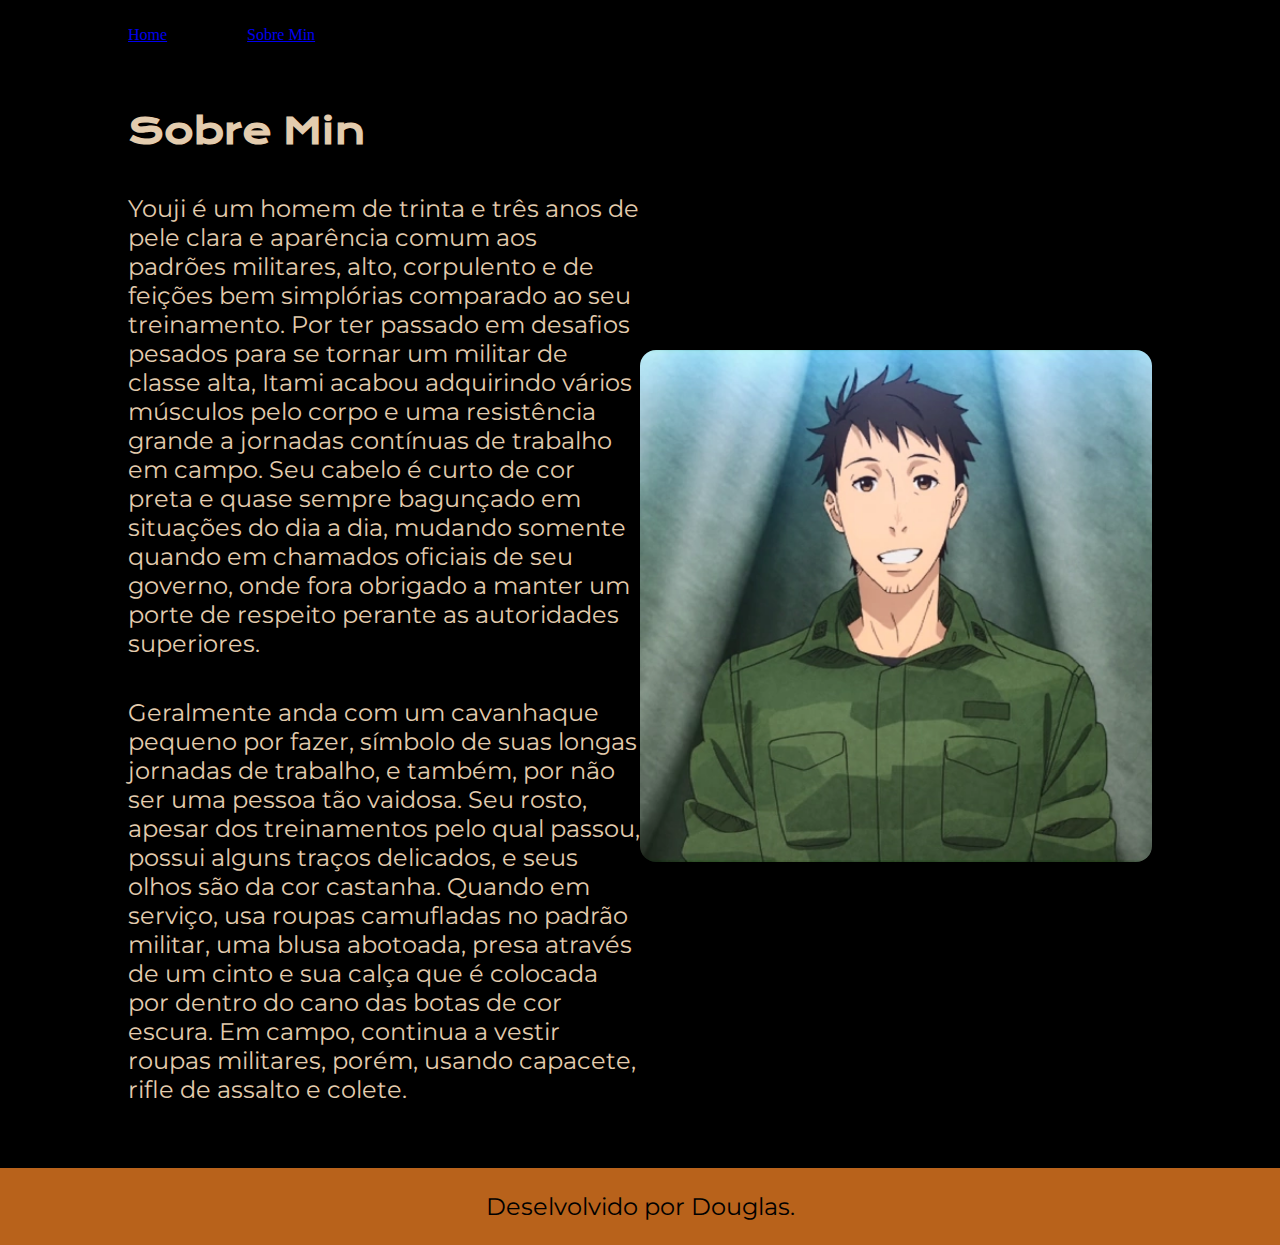
==== about.html @ 548add92 "Add files via upload" ====
<!DOCTYPE html>
<html lang="pt-br">
<head>
    <meta charset="UTF-8">
    <meta http-equiv="X-UA-Compatible" content="IE=edge">
    <meta name="viewport" content="width=device-width, initial-scale=1.0">
    <title>Sobre min</title>
    <link rel="stylesheet" href="./styles/style.css">
</head>
<body>
    <header class="cabecalho">
        <nav class="cabecalho__menu">
            <a class="cabecalho__menu__navegacao" href="index.html">Home</a>
            <a class="cabecalho__menu__navegacao" href="about.html">Sobre Min</a>
        </nav>
    </header>
    <main class="apresentacao">
        <section class="apresentacao__conteudo">
            <h1 class="apresentacao__conteudo__titulo">Sobre Min</h1>
            <p class="apresentacao__conteudo__texto">Youji é um homem de trinta e três anos de pele clara e aparência comum aos padrões militares, alto, corpulento e de feições bem simplórias comparado ao seu treinamento. Por ter passado em desafios pesados para se tornar um militar de classe alta, Itami acabou adquirindo vários músculos pelo corpo e uma resistência grande a jornadas contínuas de trabalho em campo. Seu cabelo é curto de cor preta e quase sempre bagunçado em situações do dia a dia, mudando somente quando em chamados oficiais de seu governo, onde fora obrigado a manter um porte de respeito perante as autoridades superiores.</p>
            <p class="apresentacao__conteudo__texto">Geralmente anda com um cavanhaque pequeno por fazer, símbolo de suas longas jornadas de trabalho, e também, por não ser uma pessoa tão vaidosa. Seu rosto, apesar dos treinamentos pelo qual passou, possui alguns traços delicados, e seus olhos são da cor castanha. Quando em serviço, usa roupas camufladas no padrão militar, uma blusa abotoada, presa através de um cinto e sua calça que é colocada por dentro do cano das botas de cor escura. Em campo, continua a vestir roupas militares, porém, usando capacete, rifle de assalto e colete.</p>
        </section>
        <img class="apresentacao__imagem" src="./assets/Youji png.webp" alt="Youji sorrindo">
    </main>
    <footer class="rodape">
        <p>Deselvolvido por Douglas.</p>
    </footer>
</body>
</html>
---- styles/style.css ----
@import url('https://fonts.googleapis.com/css2?family=Krona+One&family=Montserrat:wght@400;600&display=swap');    
    
    :root {
        --cor-primaria: #000000;
        --cor-secundaria: #E3CCAE;
        --cor-terciaria: #B8621B;
        --cor-houver: #262A56;

        --font-primaria: 'Krona One', sans-serif;
        --font-secundaria: 'Montserrat', sans-serif;


    }

    * {
        margin: 0;
        padding: 0;
    }
    
    body {
        box-sizing: border-box;
        background-color: var(--cor-primaria);
        color: var(--cor-secundaria);
    }

    .cabecalho {
        padding: 2% 0 0 10%;
    }

    .cabecalho__menu {
        display: flex;
        gap: 80px;
    }

    .cabecalho__menu__link {
        font-family: var(--font-secundaria);
        font-size: 1.5rem;
        font-weight: 600;
        color: var(--cor-terciaria);
        text-decoration: none;
    }

    .apresentacao {
        padding: 5% 10%;
        display: flex;
        align-items: center;
        justify-content: space-between;
    }

    .apresentacao__conteudo {
        width: 50%;
        display: flex;
        flex-direction: column;
        gap: 40px;
    }

    .apresentacao__conteudo__titulo {
        font-size: 2.25rem;
        font-family: var(--font-primaria);
    }

    .titulo-destaque {
        color: var(--cor-terciaria);
    }

    .apresentacao__conteudo__texto {
        font-size: 1.5rem;
        font-family: var(--font-secundaria);
    }

    .apresentacao__links {
        display: flex;
        flex-direction: column;
        justify-content: space-between;
        align-items: center;
        gap: 32px;
    }

    .apresentacao__links__subtitulo {
        font-family: var(--font-primaria);
        font-weight: 400;
        font-size: 1.5rem;
    }

    .apresentacao__links__navegacao {
        display: flex;
        justify-content: center;
        gap: 16px;
        border: 2px solid var(--cor-terciaria);
        width: 50%;
        text-align: center;
        border-radius: 8px;
        font-size: 1.5rem;
        font-weight: 600;
        padding: 21.5px 0;
        text-decoration: none;
        color: var(--cor-secundaria);
        font-family: var(--font-secundaria);
    }

    .apresentacao__links__link:hover {
        background-color: var(--cor-houver);
    }

    .apresentacao__imagem {
        border-radius: 16px;
        width: 50%;
    }

    .rodape {
        padding: 24px;
        color: var(--cor-primaria);
        background-color: var(--cor-terciaria);
        text-align: center;
        font-family: var(--font-secundaria);
        font-size: 1.5rem;
        font-weight: 400;
    }

    @media (max-width: 1200px) {
        .cabecalho {
            padding: 10%;
        }

        .cabecalho__menu {
            justify-content: center;
        }
        
        .apresentacao {
            flex-direction: column-reverse;
            padding: 5%;
        }

        .apresentacao__conteudo {
            width: auto;
        }
    }
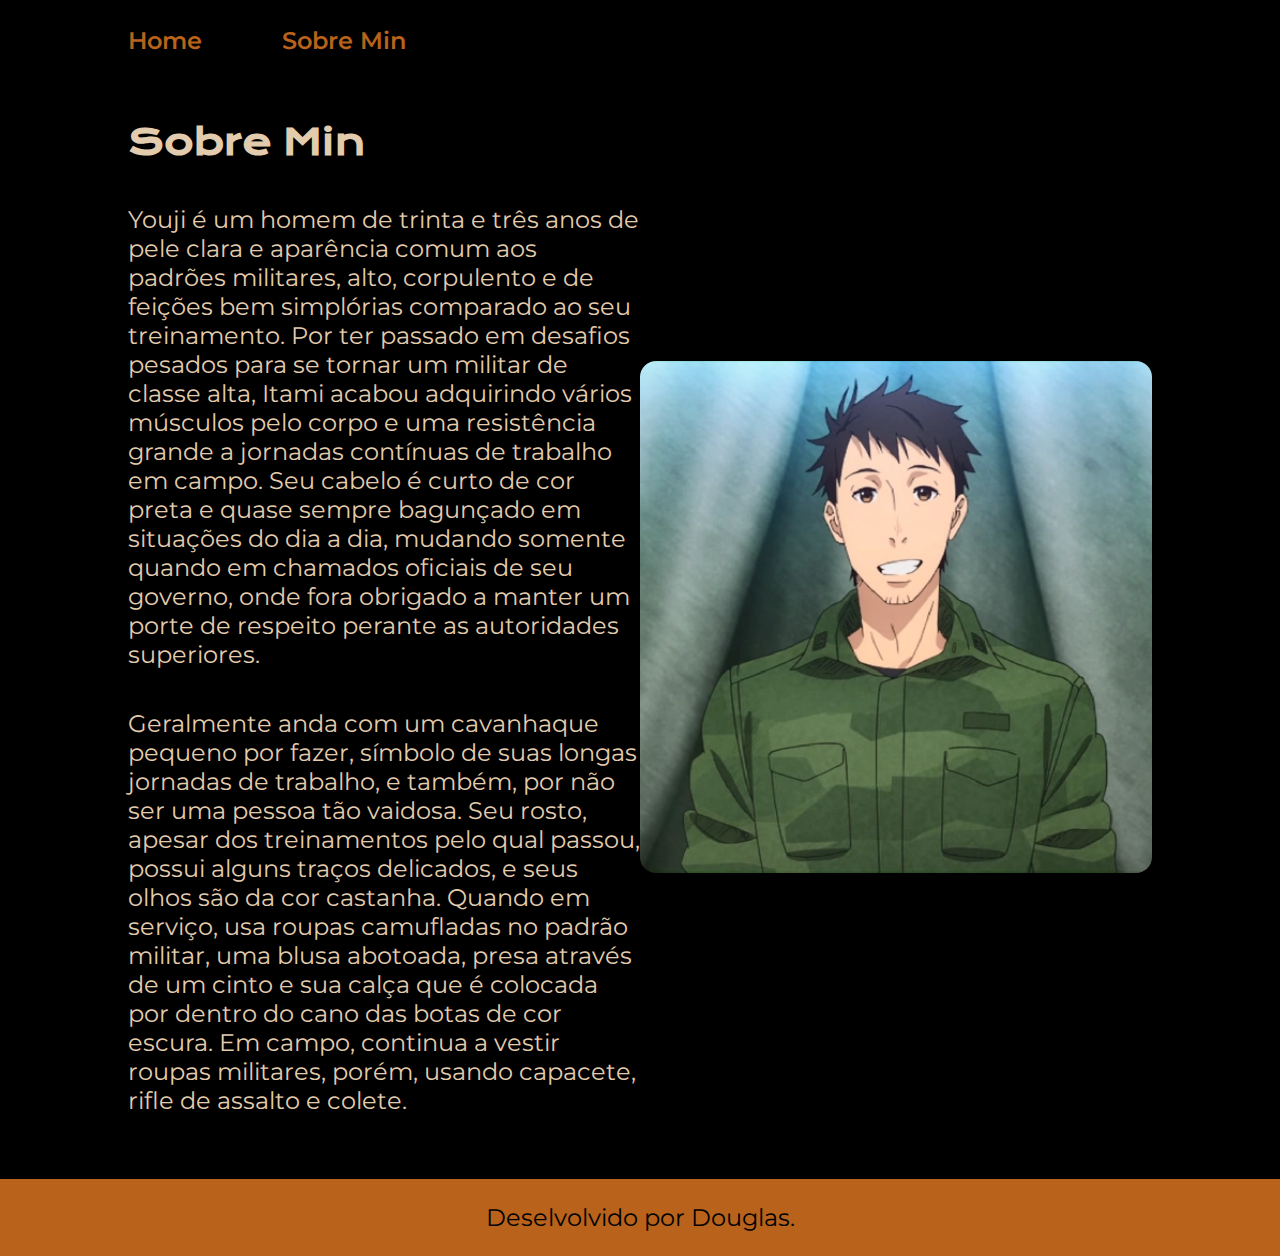
==== commit 3b62e71c: "Update about.html" ====
--- a/about.html
+++ b/about.html
@@ -10,8 +10,8 @@
 <body>
     <header class="cabecalho">
         <nav class="cabecalho__menu">
-            <a class="cabecalho__menu__navegacao" href="index.html">Home</a>
-            <a class="cabecalho__menu__navegacao" href="about.html">Sobre Min</a>
+            <a class="cabecalho__menu__link" href="index.html">Home</a>
+            <a class="cabecalho__menu__link" href="about.html">Sobre Min</a>
         </nav>
     </header>
     <main class="apresentacao">
@@ -26,4 +26,4 @@
         <p>Deselvolvido por Douglas.</p>
     </footer>
 </body>
-</html>+</html>
